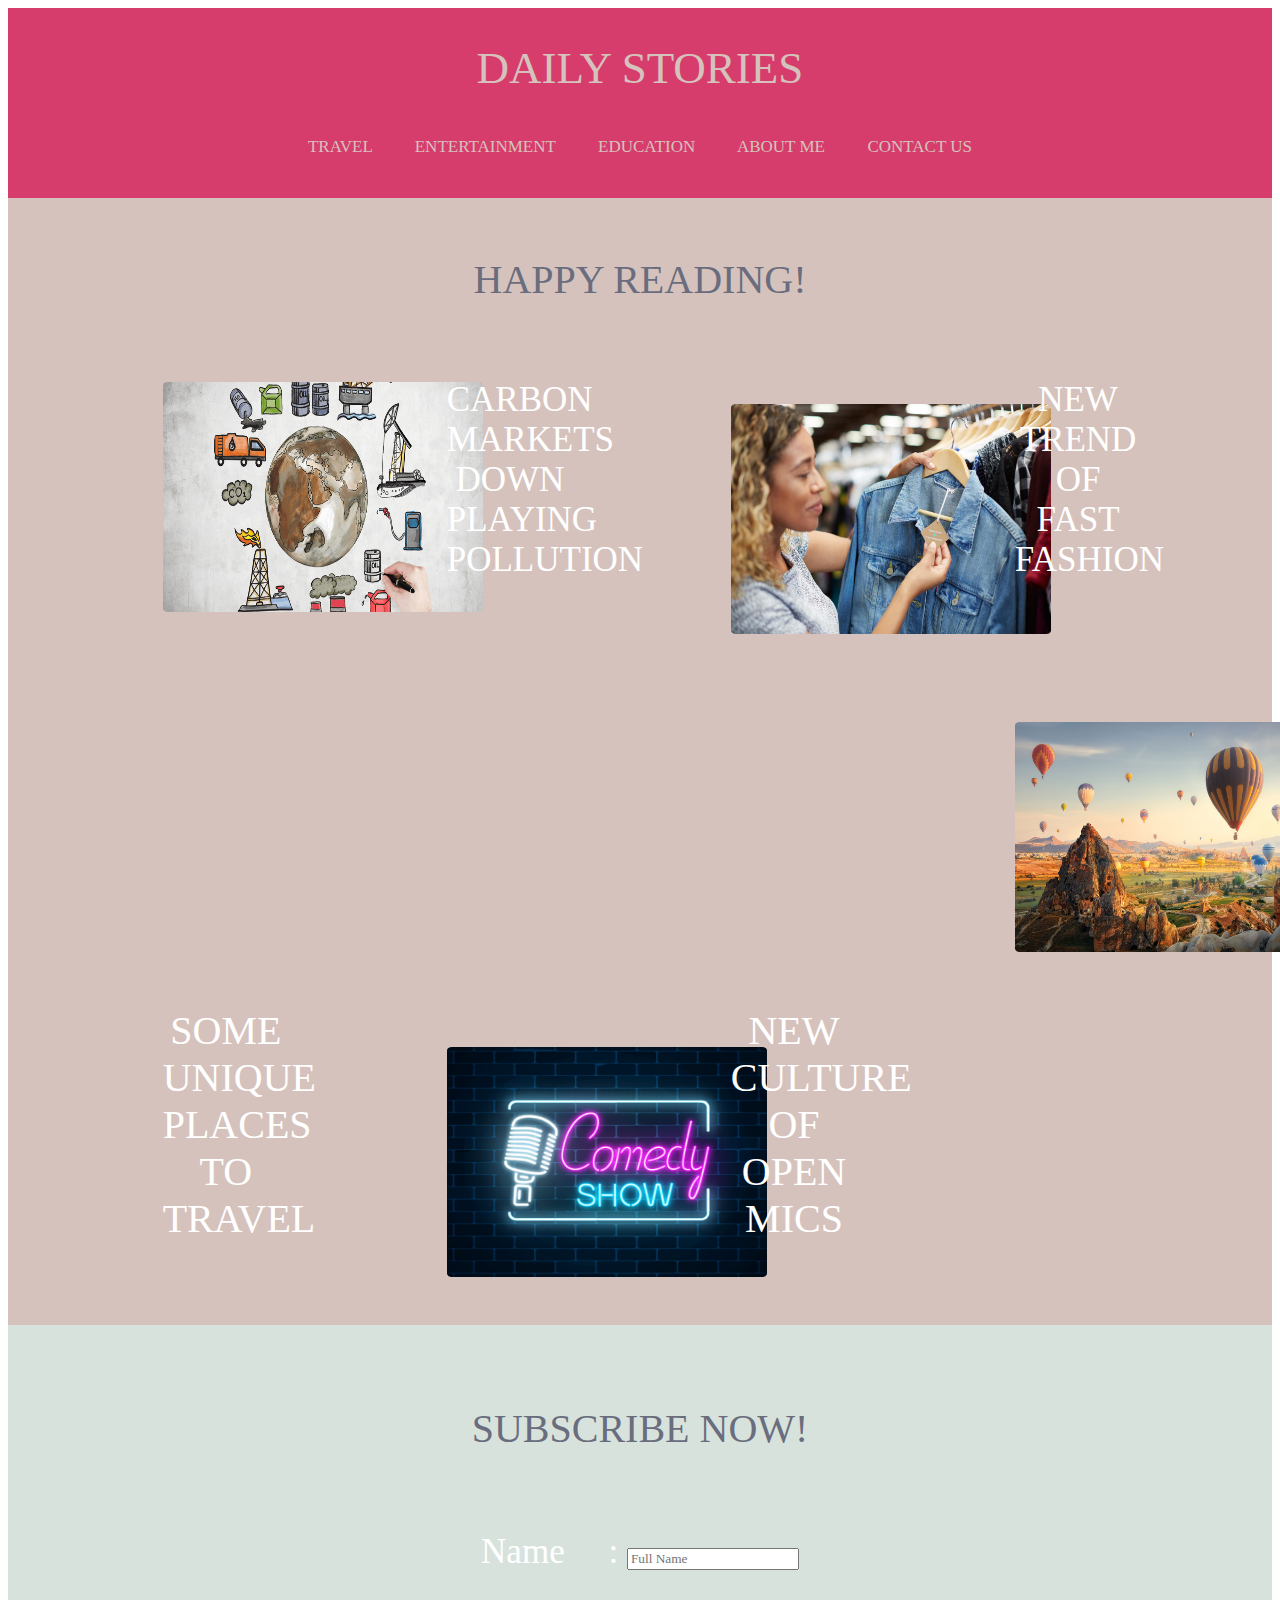
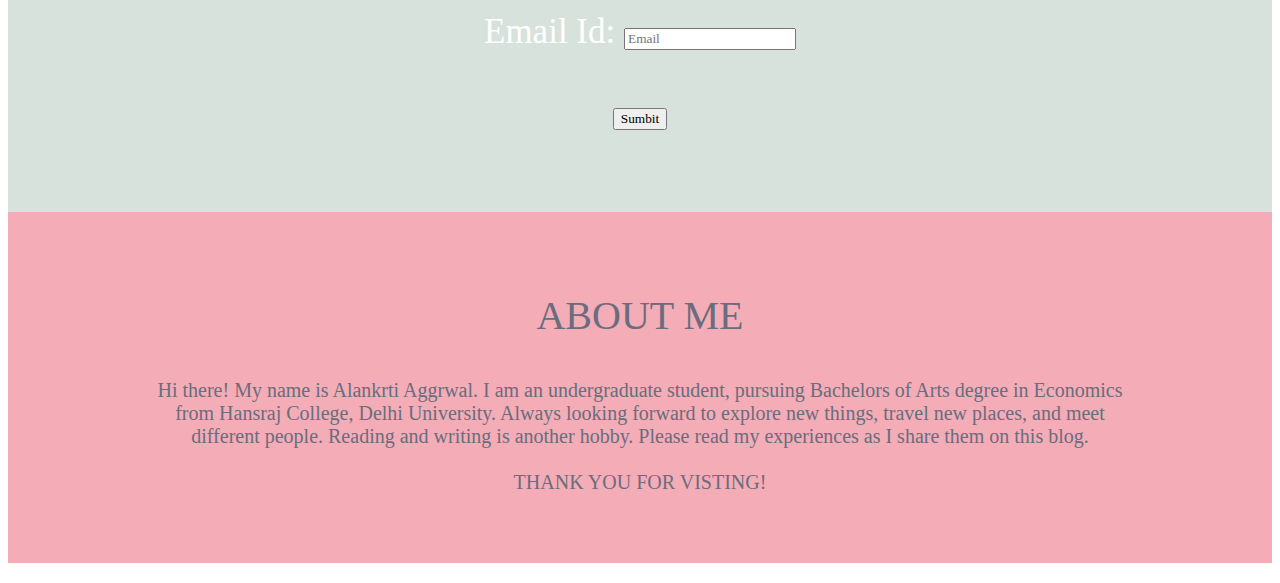
==== index.html @ 969d4268 "Update index.html" ====
<!DOCTYPE html>
<html lang="en">
<head>
    <meta charset="UTF-8">
    <meta http-equiv="X-UA-Compatible" content="IE=edge">
    <meta name="viewport" content="width=device-width, initial-scale=1.0">
    <title>FORM</title>

    <link rel="stylesheet" href="styling.css">
</head>
<body>
    <div class="top"><center>
        <br> <p> <a href="https://alankrtiaggrwal.github.io/Myblog/" style="text-decoration: none;color:#d6c2bc;font-size:45px;font-family: Georgia, Times, Times New Roman, serif;">DAILY STORIES </p>
        <p style="font-size: 17px"> 
           <a href="pol" style="text-decoration: none;color:#d6c2bc;font-family: Georgia, Times, Times New Roman, serif;"> TRAVEL</a>  &nbsp;&nbsp;&nbsp&nbsp;&nbsp;&nbsp;&nbsp;&nbsp
           <a href="fashion" style="text-decoration: none;color:#d6c2bc;font-family: Georgia, Times, Times New Roman, serif;"> ENTERTAINMENT </a>&nbsp;&nbsp;&nbsp;&nbsp;&nbsp;&nbsp&nbsp;&nbsp
            <a href="pol" style="text-decoration: none;color:#d6c2bc;font-family: Georgia, Times, Times New Roman, serif;">EDUCATION </a>&nbsp;&nbsp;&nbsp&nbsp;&nbsp;&nbsp;&nbsp;&nbsp
           ABOUT ME &nbsp;&nbsp;&nbsp&nbsp;&nbsp;&nbsp;&nbsp;&nbsp
            CONTACT US</p></center>
        <br>
    </div>

<div class="tmid">

  <center>
    <br>
    <p style="font-size:40px;color:#696d7d"> HAPPY READING! </p>

  <div class="row">
<br>

<div class="column">
<br> <img src="pollution.png" style="width:320px;height:230px;border-radius: 1.5%;">
</div>
<div class="column">
   <p> <a href="pol" style="text-decoration: none;font-size:35px;color:white;font-family: Georgia, Times, Times New Roman, serif;">CARBON MARKETS DOWN PLAYING POLLUTION </p> <br>
</div>


<div class="column">
<br> <img src="education.jpg" style="width:320px;height:230px;border-radius: 1.5%;">
</div>
<div class="column">
   <p> <a href="fashion" style="text-decoration: none;font-size:35px;color:white;font-family: Georgia, Times, Times New Roman, serif;"> NEW TREND OF FAST FASHION </p> <br>
</div>



    <div class="column">
    <br><br> <img src="travel.jpg" style="width:320px;height:230px;border-radius: 1.5%;">
    </div>
    <div class="column">
       <p style="font-size:40px;color:white"> SOME UNIQUE PLACES TO TRAVEL </p> <br>
    </div>


    <div class="column">
    <br><br> <img src="comedy.jpg" style="width:320px;height:230px;border-radius: 1.5%;">
    </div>
    <div class="column">
       <p style="font-size:40px;color:white"> NEW CULTURE OF OPEN MICS </p> <br>
    </div>
  </div>
</div>


<div class="form">
<center>
  <br>
  <p style="font-size:40px;color:#696d7d"> SUBSCRIBE NOW! </p> <br>

  <form>

    <label for"name"> Name &nbsp;&nbsp;&nbsp;&nbsp;: </label>
    <input name="Name" type="text" placeholder="Full Name" required> <br><br>

    <label for="email"> Email Id: </label>
    <input name="email" type="email" placeholder="Email" required><br><br>


    <div class="button">
    <button> Sumbit </button>
</div>
  </form>

<br><br>
</div>

<div class="last">

<center>
<br>
  <p style="font-size:40px;color:#696d7d">
    ABOUT ME
<BR>
  <p style="font-size:20px;color:#696d7d">
  Hi there! My name is Alankrti Aggrwal.
  I am an undergraduate student, pursuing Bachelors of Arts degree
  in Economics <br> from Hansraj College, Delhi University. Always looking
  forward to explore new things, travel new places, and meet <br> different people. Reading and writing is another
  hobby. Please read my experiences as I share them on this blog.
  <br>
  <br>
  THANK YOU FOR VISTING!
  <br>
  <br>
  <br>
  <br>










</body>
</html>
---- styling.css ----
* {font-family: Georgia, Times, Times New Roman, serif;}


.top{ background-color:#d73d6c;
    color:#d6c2bc;
    font-family: Georgia, Times, Times New Roman, serif;
    padding-top: : 0%;
}



.tmid {
  background-color:#d6c2bc;
  color: white;
}

.column {
  float: left;
  width: 10%;
  margin-left: 12%;
  border-radius: 30px;
  padding: 3px;

}

.row::after {
  content: "";
  clear: both;
  display: table;
margin-left: 5%;
}

.form { background-color:#d8e2dc;
}

.last {
  background-color: #f4acb7;
}

.button {
  background-color: #d8e2dc;
  color: White;
}
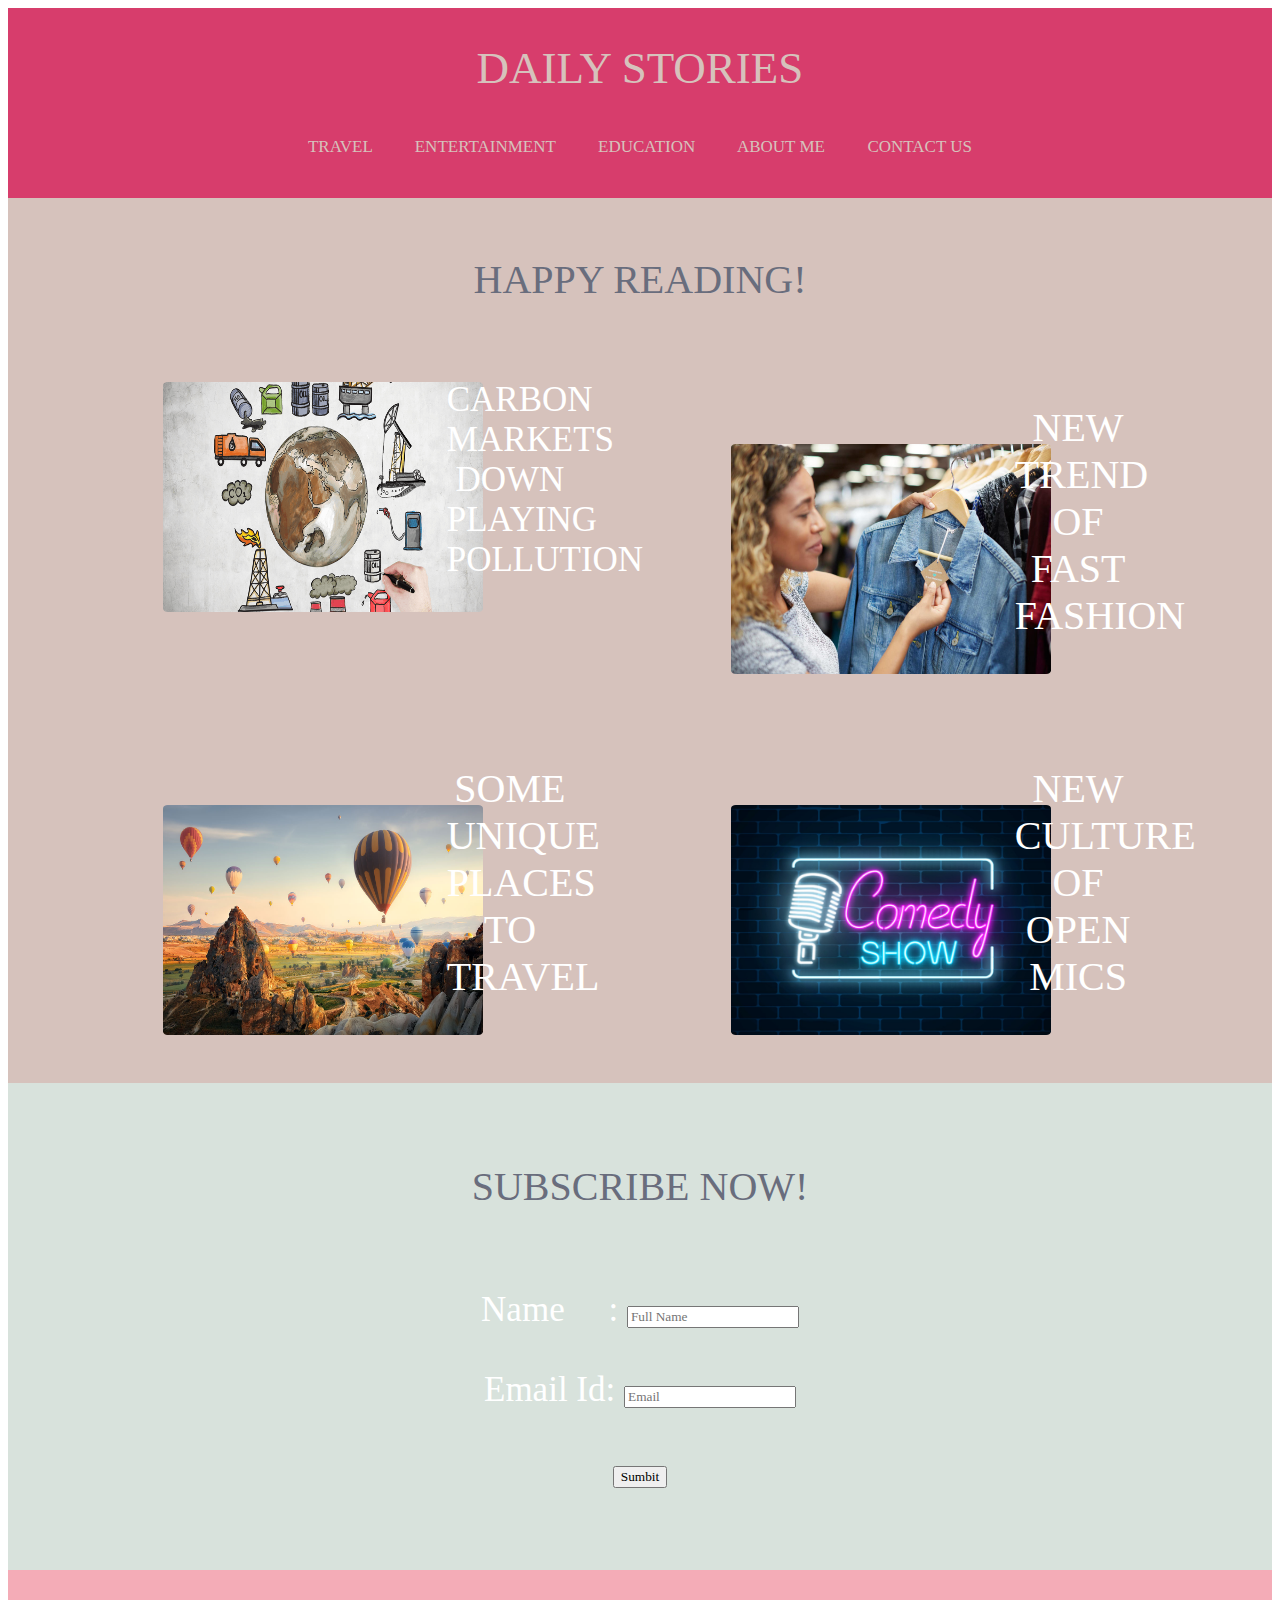
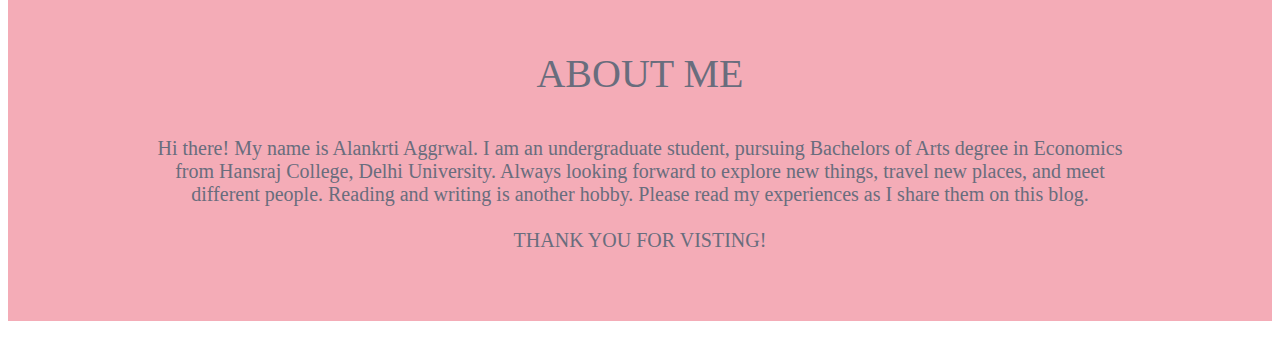
==== commit 81dbceaf: "Update index.html" ====
--- a/index.html
+++ b/index.html
@@ -38,10 +38,10 @@
 
 
 <div class="column">
-<br> <img src="education.jpg" style="width:320px;height:230px;border-radius: 1.5%;">
+<br><br> <img src="education.jpg" style="width:320px;height:230px;border-radius: 1.5%;">
 </div>
 <div class="column">
-   <p> <a href="fashion" style="text-decoration: none;font-size:35px;color:white;font-family: Georgia, Times, Times New Roman, serif;"> NEW TREND OF FAST FASHION </p> <br>
+   <p style="font-size:40px;color:white"> NEW TREND OF FAST FASHION </p> <br>
 </div>
 
 
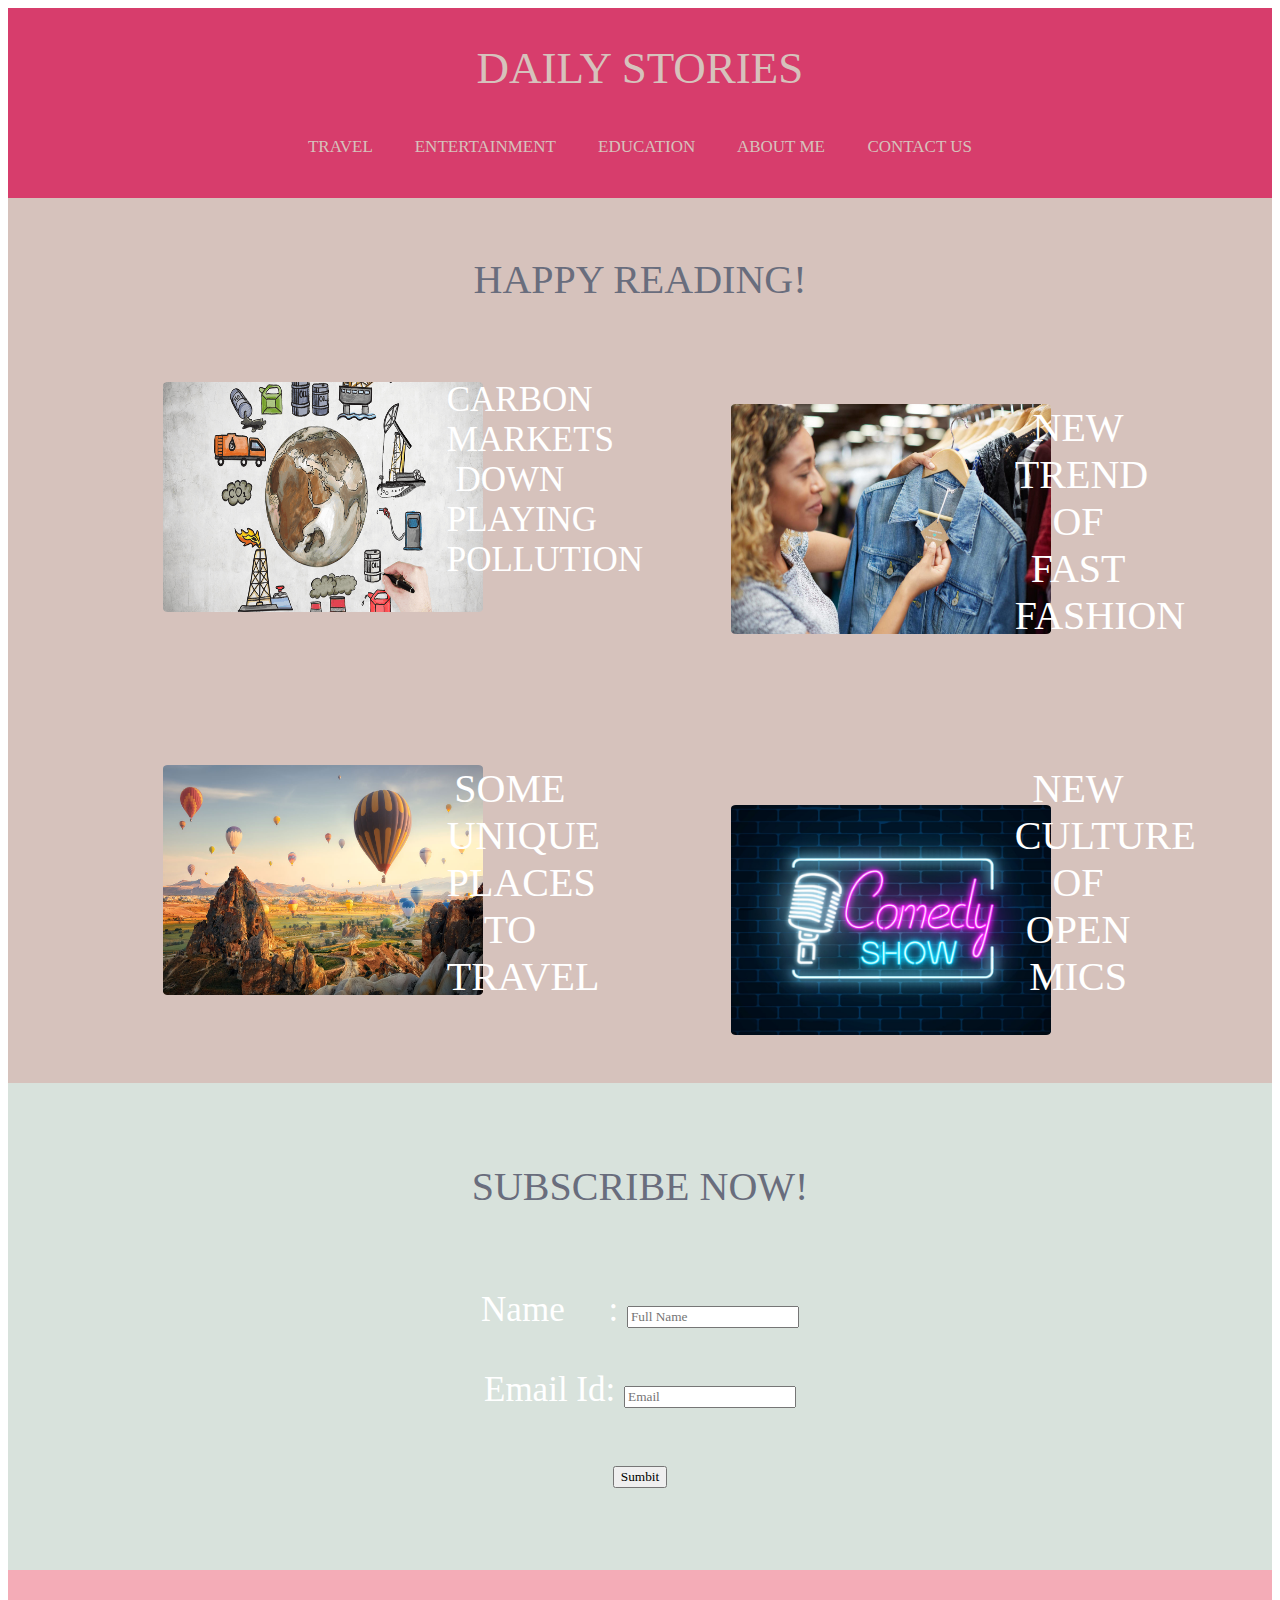
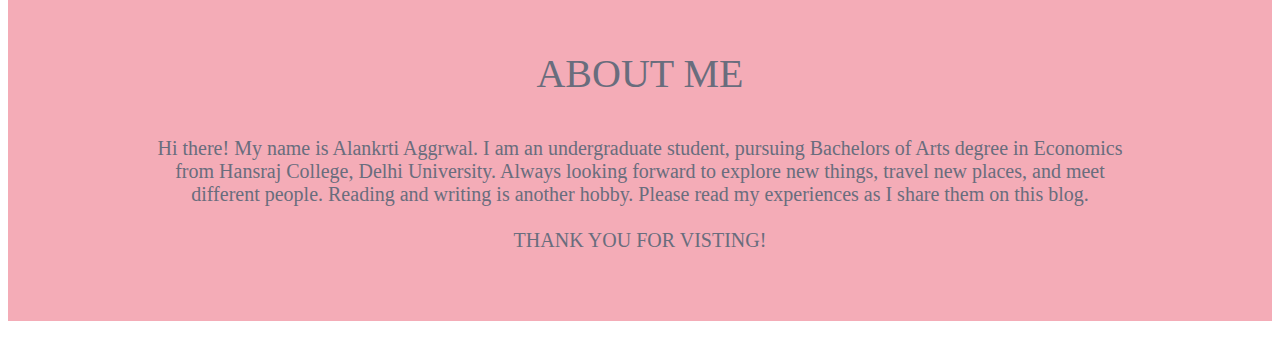
==== commit 3eaf4e0b: "Update index.html" ====
--- a/index.html
+++ b/index.html
@@ -38,7 +38,7 @@
 
 
 <div class="column">
-<br><br> <img src="education.jpg" style="width:320px;height:230px;border-radius: 1.5%;">
+<br> <img src="education.jpg" style="width:320px;height:230px;border-radius: 1.5%;">
 </div>
 <div class="column">
    <p style="font-size:40px;color:white"> NEW TREND OF FAST FASHION </p> <br>
@@ -47,7 +47,7 @@
 
 
     <div class="column">
-    <br><br> <img src="travel.jpg" style="width:320px;height:230px;border-radius: 1.5%;">
+    <br> <img src="travel.jpg" style="width:320px;height:230px;border-radius: 1.5%;">
     </div>
     <div class="column">
        <p style="font-size:40px;color:white"> SOME UNIQUE PLACES TO TRAVEL </p> <br>
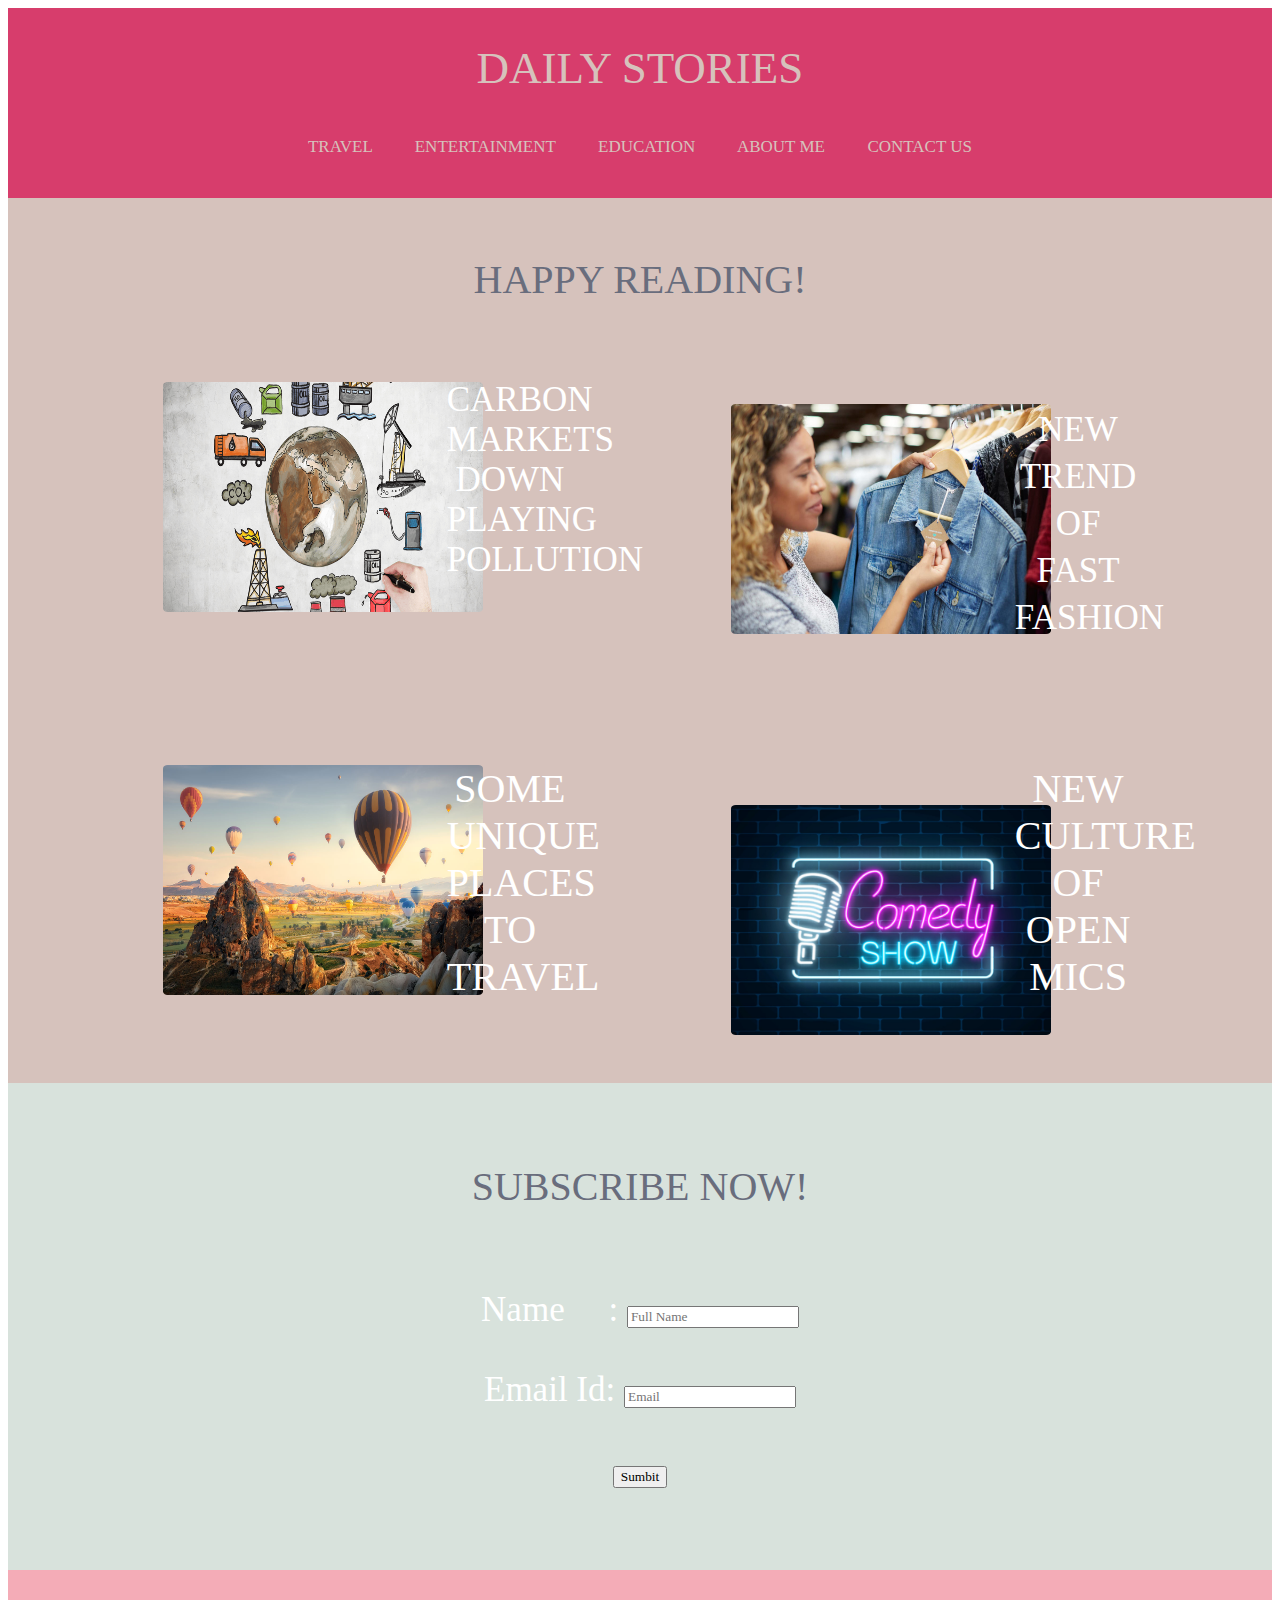
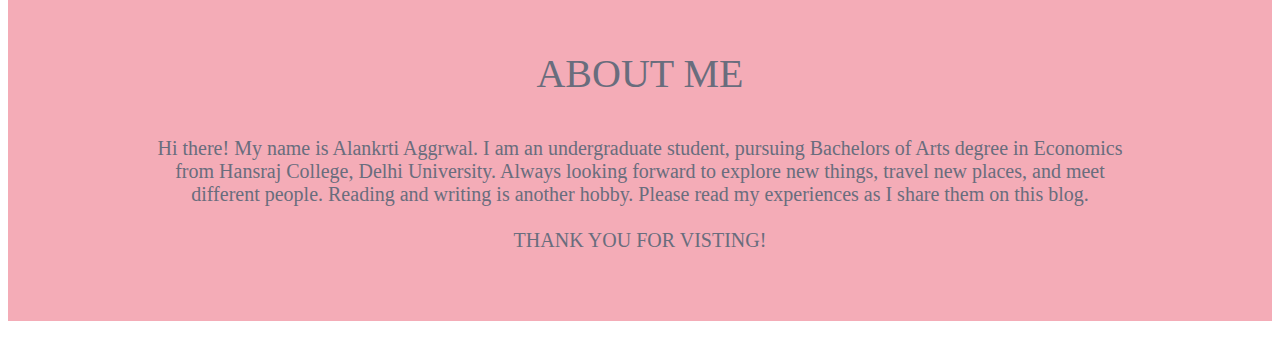
==== commit 7b2fe71a: "Update index.html" ====
--- a/index.html
+++ b/index.html
@@ -41,7 +41,7 @@
 <br> <img src="education.jpg" style="width:320px;height:230px;border-radius: 1.5%;">
 </div>
 <div class="column">
-   <p style="font-size:40px;color:white"> NEW TREND OF FAST FASHION </p> <br>
+   <p style="font-size:40px;color:white"><a href="pol" style="text-decoration: none;font-size:35px;color:white;font-family: Georgia, Times, Times New Roman, serif;"> NEW TREND OF FAST FASHION </p> <br>
 </div>
 
 
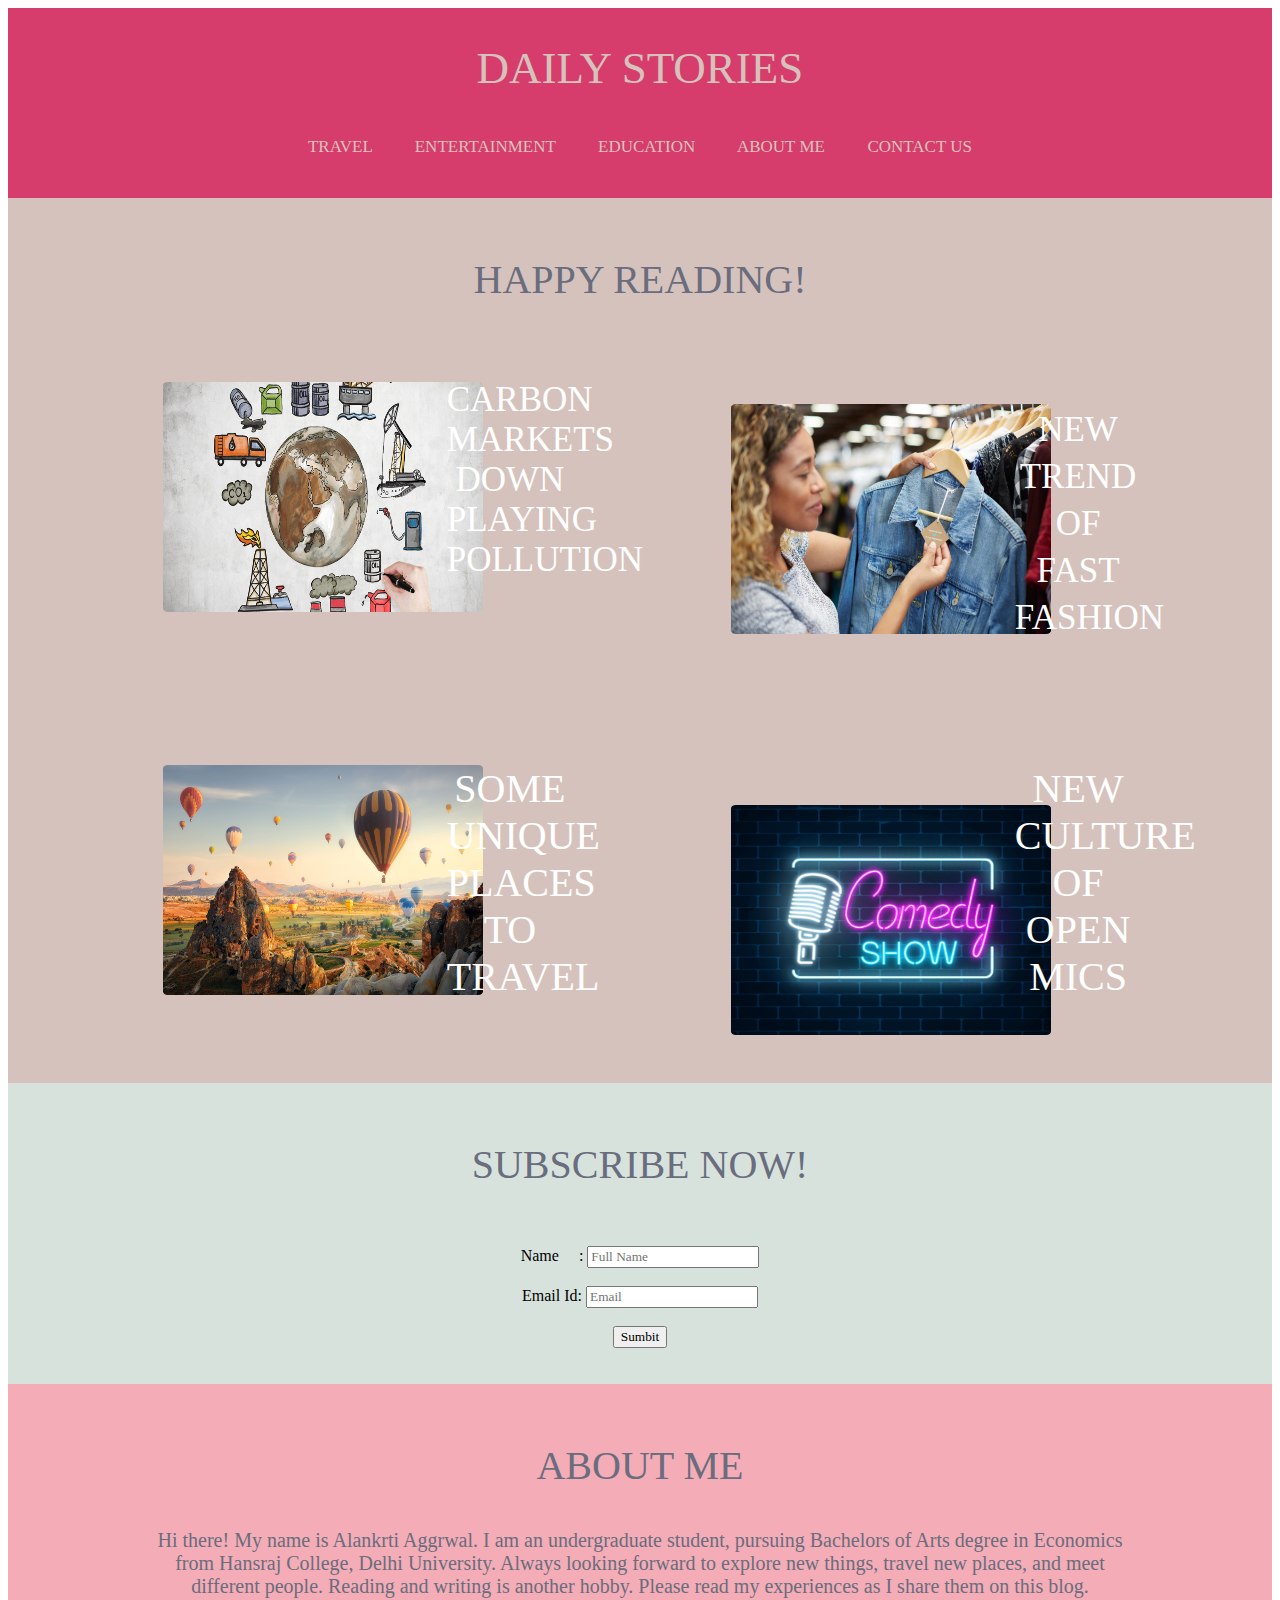
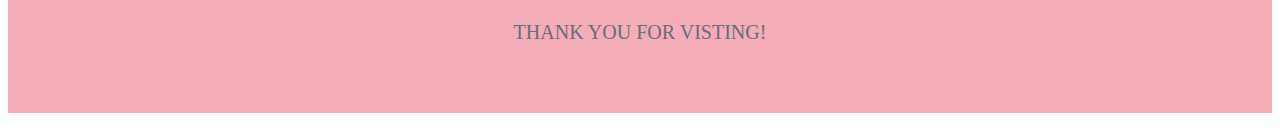
==== commit 1784147a: "Update index.html" ====
--- a/index.html
+++ b/index.html
@@ -41,7 +41,7 @@
 <br> <img src="education.jpg" style="width:320px;height:230px;border-radius: 1.5%;">
 </div>
 <div class="column">
-   <p style="font-size:40px;color:white"><a href="pol" style="text-decoration: none;font-size:35px;color:white;font-family: Georgia, Times, Times New Roman, serif;"> NEW TREND OF FAST FASHION </p> <br>
+   <p style="font-size:40px;color:white"><a href="fashion" style="text-decoration: none;font-size:35px;color:white;font-family: Georgia, Times, Times New Roman, serif;"> NEW TREND OF FAST FASHION </p> <br>
 </div>
 
 
@@ -58,7 +58,7 @@
     <br><br> <img src="comedy.jpg" style="width:320px;height:230px;border-radius: 1.5%;">
     </div>
     <div class="column">
-       <p style="font-size:40px;color:white"> NEW CULTURE OF OPEN MICS </p> <br>
+        <p style="font-size:40px;color:white"> NEW CULTURE OF OPEN MICS </p> <br></a>
     </div>
   </div>
 </div>
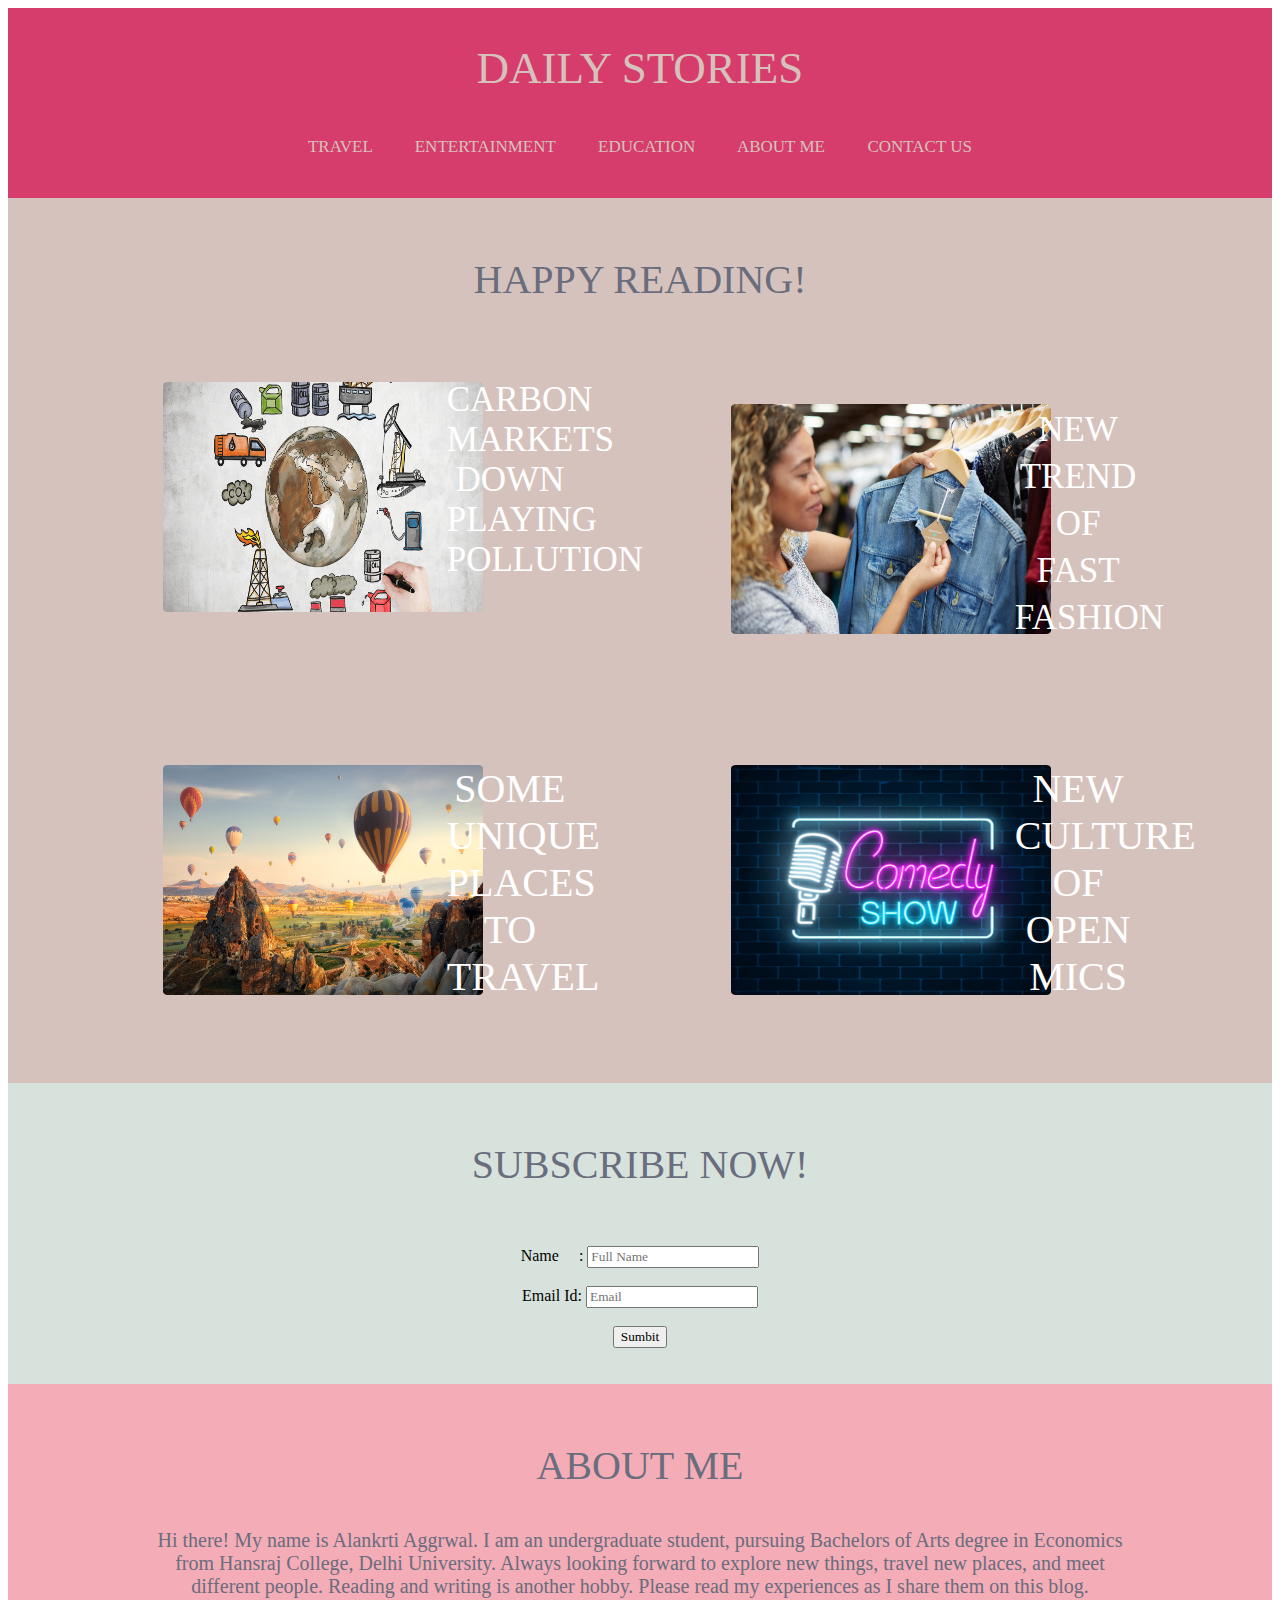
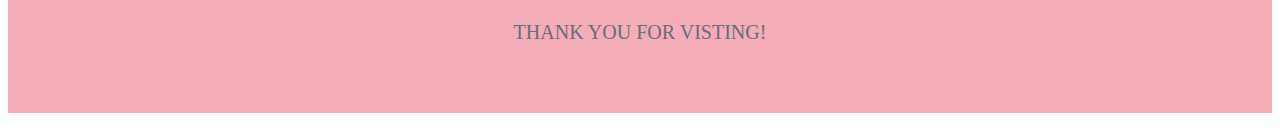
==== commit 839c81f4: "Update index.html" ====
--- a/index.html
+++ b/index.html
@@ -55,7 +55,7 @@
 
 
     <div class="column">
-    <br><br> <img src="comedy.jpg" style="width:320px;height:230px;border-radius: 1.5%;">
+    <br> <img src="comedy.jpg" style="width:320px;height:230px;border-radius: 1.5%;">
     </div>
     <div class="column">
         <p style="font-size:40px;color:white"> NEW CULTURE OF OPEN MICS </p> <br></a>
--- a/styling.css
+++ b/styling.css
@@ -41,3 +41,9 @@
   background-color: #d8e2dc;
   color: White;
 }
+
+
+.article{
+  margin-left: 80px;
+  margin-right: 80px;
+}
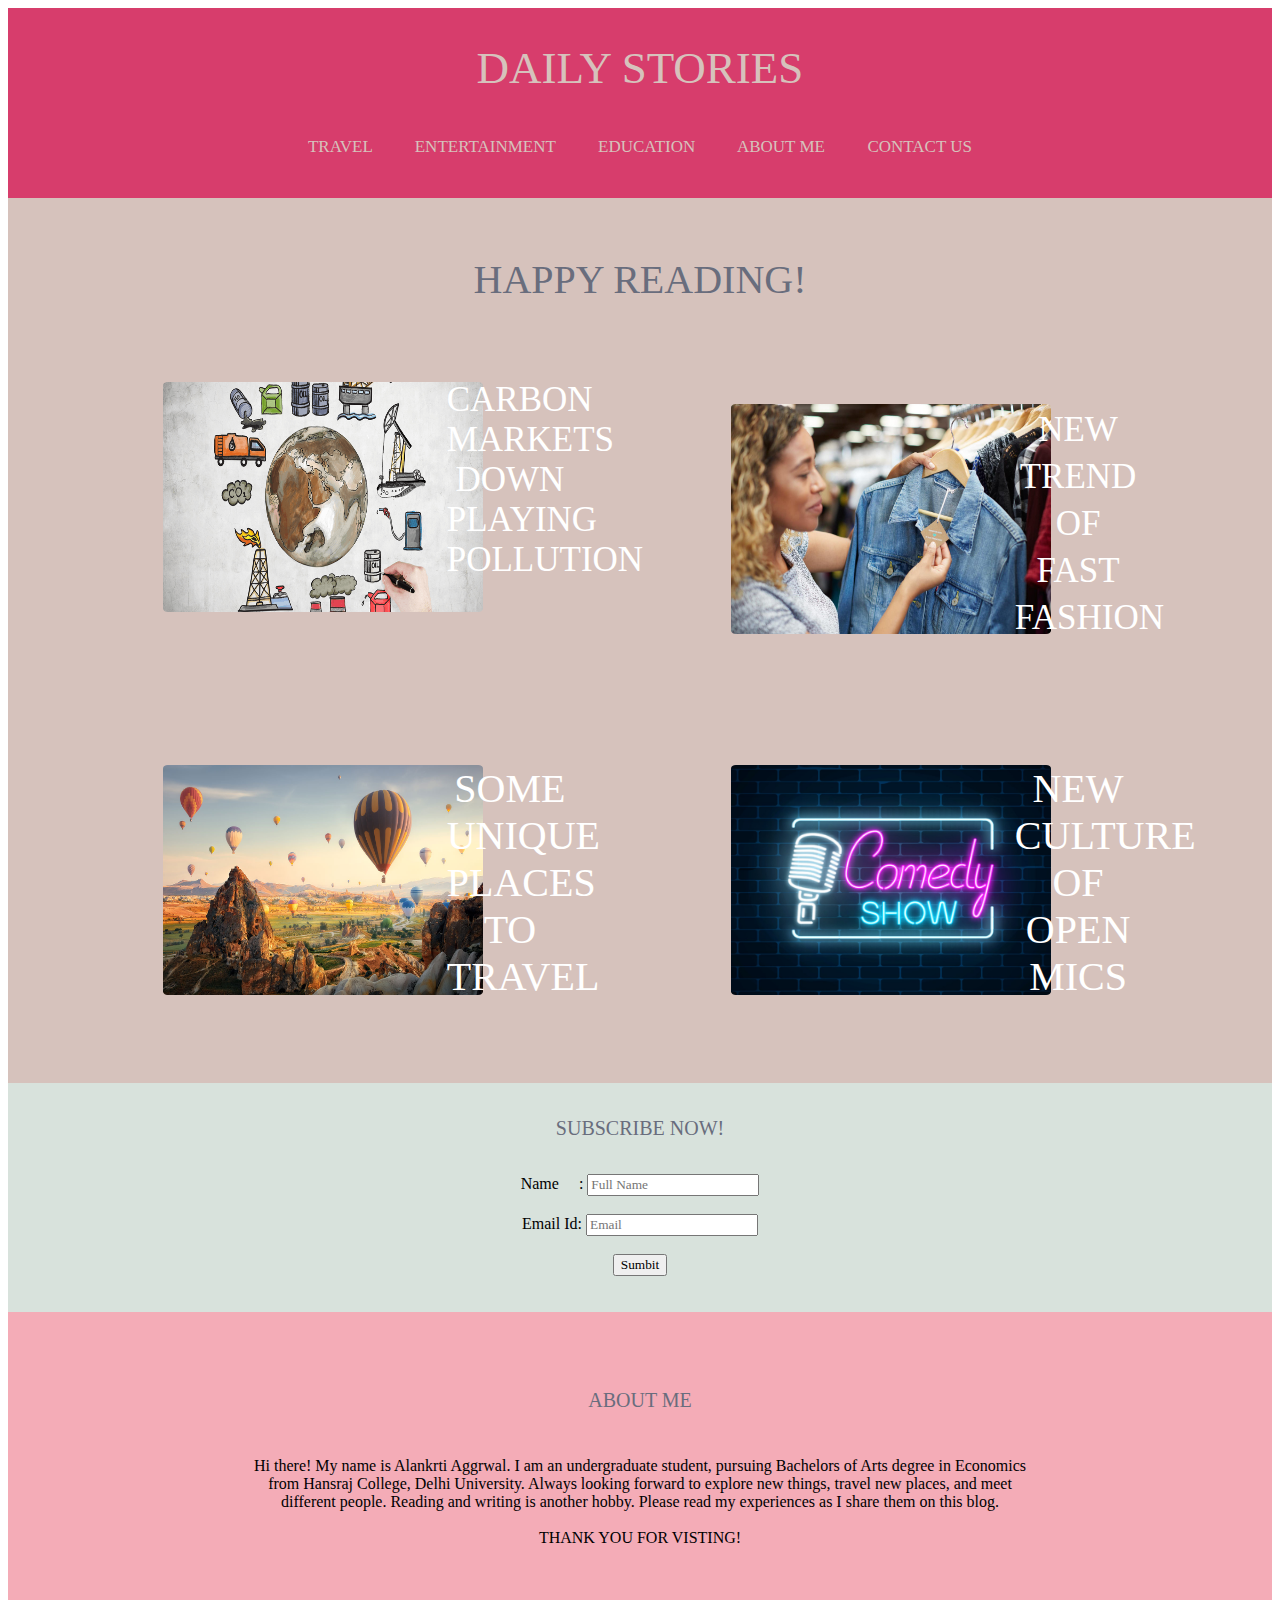
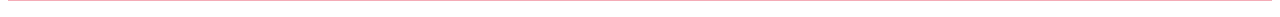
==== commit 358ca079: "Update index.html" ====
--- a/index.html
+++ b/index.html
@@ -4,7 +4,7 @@
     <meta charset="UTF-8">
     <meta http-equiv="X-UA-Compatible" content="IE=edge">
     <meta name="viewport" content="width=device-width, initial-scale=1.0">
-    <title>FORM</title>
+    <title>DAILY STORIES</title>
 
     <link rel="stylesheet" href="styling.css">
 </head>
@@ -15,8 +15,8 @@
            <a href="pol" style="text-decoration: none;color:#d6c2bc;font-family: Georgia, Times, Times New Roman, serif;"> TRAVEL</a>  &nbsp;&nbsp;&nbsp&nbsp;&nbsp;&nbsp;&nbsp;&nbsp
            <a href="fashion" style="text-decoration: none;color:#d6c2bc;font-family: Georgia, Times, Times New Roman, serif;"> ENTERTAINMENT </a>&nbsp;&nbsp;&nbsp;&nbsp;&nbsp;&nbsp&nbsp;&nbsp
             <a href="pol" style="text-decoration: none;color:#d6c2bc;font-family: Georgia, Times, Times New Roman, serif;">EDUCATION </a>&nbsp;&nbsp;&nbsp&nbsp;&nbsp;&nbsp;&nbsp;&nbsp
-           ABOUT ME &nbsp;&nbsp;&nbsp&nbsp;&nbsp;&nbsp;&nbsp;&nbsp
-            CONTACT US</p></center>
+            <a href="#AM" style="text-decoration: none;color:#d6c2bc;font-family: Georgia, Times, Times New Roman, serif;">ABOUT ME </a>&nbsp;&nbsp;&nbsp&nbsp;&nbsp;&nbsp;&nbsp;&nbsp
+             <a href="#SM" style="text-decoration: none;color:#d6c2bc;font-family: Georgia, Times, Times New Roman, serif;">CONTACT US</a></p></center>
         <br>
     </div>
 
@@ -67,7 +67,7 @@
 <div class="form">
 <center>
   <br>
-  <p style="font-size:40px;color:#696d7d"> SUBSCRIBE NOW! </p> <br>
+  <p>   <a id="SM" style="text-decoration: none;Font-family: Georgia, Times, Times New Roman, serif;font-size:20px;color:#696d7d"> SUBSCRIBE NOW! </a></p> <br>
 
   <form>
 
@@ -91,9 +91,10 @@
 <center>
 <br>
   <p style="font-size:40px;color:#696d7d">
-    ABOUT ME
+   <a id="AM" style="text-decoration: none;Font-family: Georgia, Times, Times New Roman, serif;font-size:20px;color:#696d7d"> ABOUT ME </a>
 <BR>
-  <p style="font-size:20px;color:#696d7d">
+  <p> 
+ 
   Hi there! My name is Alankrti Aggrwal.
   I am an undergraduate student, pursuing Bachelors of Arts degree
   in Economics <br> from Hansraj College, Delhi University. Always looking
